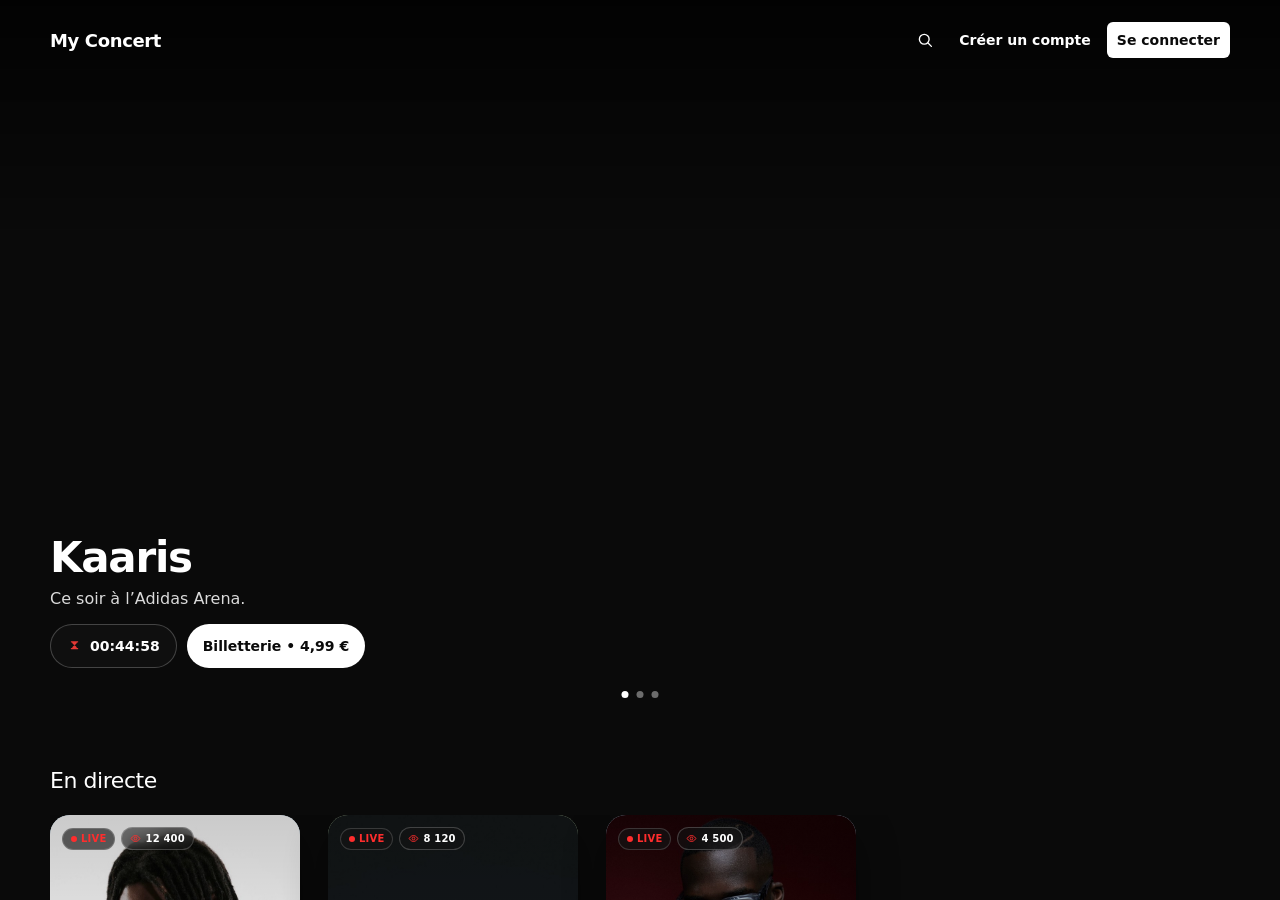
==== page/accueil/accueil.html @ a31f5b82 "Publier le site My Concert. Co-authored-by: Cursor <cursoragent@cursor.com>" ====
<!doctype html>
<html lang="fr">
  <head>
    <meta charset="UTF-8" />
    <meta name="viewport" content="width=device-width, initial-scale=1.0, maximum-scale=1.0" />
    <title>Accueil</title>
    <link rel="stylesheet" href="../../styles/theme.css" />
    <link rel="stylesheet" href="../../styles/mobile.css" />
    <link rel="stylesheet" href="../../componant/navbar/navbar.css" />
    <link rel="stylesheet" href="../../componant/post-concert/post-concert.css" />
    <link rel="stylesheet" href="../../componant/post-artiste/post-artiste.css" />
    <style>
      .accueil {
        padding-top: 0;
        padding-bottom: 40px;
      }

      .accueil__hero {
        position: relative;
        width: calc(100% + 100px);
        max-width: none;
        height: calc(100dvh - 180px);
        margin-left: -50px;
        overflow: hidden;
      }

      .accueil__slides {
        position: absolute;
        inset: 0;
      }

      .accueil__slide {
        position: absolute;
        inset: 0;
        z-index: 0;
        pointer-events: none;
        transform: translate3d(100%, 0, 0);
        will-change: transform;
      }

      .accueil__slide.is-active {
        z-index: 1;
        pointer-events: auto;
        transform: translate3d(0, 0, 0);
      }

      @media (prefers-reduced-motion: reduce) {
        .accueil__slide {
          transition: none !important;
        }
      }

      .accueil__slide img,
      .accueil__slide video {
        display: block;
        width: 100%;
        height: 100%;
        object-fit: cover;
        object-position: center;
      }

      .accueil__slide-content {
        position: absolute;
        left: 50px;
        bottom: 52px;
        z-index: 2;
        display: flex;
        flex-direction: column;
        align-items: flex-start;
        gap: 10px;
        max-width: 460px;
      }

      .accueil__slide-artist {
        margin: 0;
        font-size: 42px;
        font-weight: 800;
        letter-spacing: -0.03em;
        line-height: 1;
        color: #fff;
      }

      .accueil__slide-text {
        margin: 0 0 6px;
        font-size: 16px;
        color: rgba(255, 255, 255, 0.85);
      }

      .accueil__slide-actions {
        display: flex;
        gap: 10px;
      }

      .accueil__slide-timer,
      .accueil__slide-ticket {
        display: inline-flex;
        align-items: center;
        justify-content: center;
        gap: 8px;
        height: 44px;
        padding: 0 16px;
        border: none;
        border-radius: 999px;
        font: inherit;
        font-size: 14px;
        font-weight: 700;
        cursor: pointer;
        white-space: nowrap;
      }

      .accueil__slide-timer {
        color: #fff;
        background: rgba(20, 20, 20, 0.55);
        border: 1px solid rgba(255, 255, 255, 0.22);
      }

      .accueil__slide-timer svg {
        width: 15px;
        height: 15px;
        color: #e53935;
      }

      .accueil__slide-ticket {
        color: #0a0a0a;
        background: #fff;
      }

      .accueil__hero-zone {
        position: absolute;
        top: 0;
        bottom: 0;
        z-index: 3;
        display: flex;
        align-items: center;
        width: 140px;
      }

      .accueil__hero-zone--prev {
        left: 0;
        justify-content: flex-start;
        padding-left: 28px;
      }

      .accueil__hero-zone--next {
        right: 0;
        justify-content: flex-end;
        padding-right: 28px;
      }

      .accueil__hero-arrow {
        display: inline-flex;
        align-items: center;
        justify-content: center;
        width: 46px;
        height: 46px;
        border: none;
        border-radius: 50%;
        background: rgba(255, 255, 255, 0.28);
        color: #fff;
        border: 1px solid rgba(255, 255, 255, 0.4);
        backdrop-filter: blur(8px);
        cursor: pointer;
        opacity: 0;
        pointer-events: none;
        transition: opacity 0.2s ease;
      }

      .accueil__hero-zone:hover .accueil__hero-arrow {
        opacity: 1;
        pointer-events: auto;
      }

      .accueil__hero-arrow svg {
        width: 20px;
        height: 20px;
      }

      .accueil__hero-dots {
        position: absolute;
        left: 50%;
        bottom: 22px;
        z-index: 3;
        display: flex;
        gap: 8px;
        transform: translateX(-50%);
      }

      .accueil__hero-dot {
        width: 7px;
        height: 7px;
        padding: 0;
        border: none;
        border-radius: 50%;
        background: rgba(255, 255, 255, 0.4);
        cursor: pointer;
      }

      .accueil__hero-dot.is-active {
        background: #fff;
      }

      .accueil__rubriques {
        display: flex;
        flex-direction: column;
        gap: 72px;
        margin-top: 48px;
      }

      @media (max-width: 899px) {
        .accueil__rubriques {
          margin-left: -25px;
        }
      }

      .accueil__rubrique {
        display: flex;
        flex-direction: column;
        gap: 22px;
      }

      .accueil__rubrique-title {
        margin: 0;
        font-size: 22px;
        font-weight: 400;
        letter-spacing: -0.02em;
        text-align: left;
      }

      .accueil__rail {
        display: flex;
        gap: 28px;
        width: calc(100% + 50px);
        margin-right: -50px;
        overflow-x: auto;
        padding-bottom: 4px;
        scrollbar-width: none;
      }

      .accueil__rail::-webkit-scrollbar {
        display: none;
      }

      .accueil__rail .post-concert {
        flex: 0 0 250px;
        width: 250px;
        padding: 12px;
        border-radius: 20px;
      }

      .accueil__rail .post-concert__top {
        gap: 6px;
      }

      .accueil__rail .post-concert__badge {
        gap: 4px;
        padding: 5px 8px;
        font-size: 10px;
      }

      .accueil__rail .post-concert__badge svg,
      .accueil__rail .post-concert__badge--views svg {
        width: 11px;
        height: 11px;
      }

      .accueil__rail .post-concert__badge--live .dot {
        width: 6px;
        height: 6px;
      }

      .accueil__rail .post-concert__bottom {
        gap: 10px;
      }

      .accueil__rail .post-concert__title {
        font-size: 26px;
      }

      .accueil__rail .post-concert__status {
        font-size: 13px;
      }

      .accueil__rail .post-concert__actions {
        gap: 6px;
      }

      .accueil__rail .post-concert__timer,
      .accueil__rail .post-concert__btn {
        height: 34px;
        padding: 0 10px;
        gap: 5px;
        font-size: 12px;
      }

      .accueil__rail .post-concert__timer {
        min-width: 0;
      }

      .accueil__rail .post-concert__timer svg,
      .accueil__rail .post-concert__btn--locked svg,
      .accueil__rail .post-concert__btn--enter-live svg {
        width: 12px;
        height: 12px;
      }

      .accueil__artistes .post-artiste {
        width: 96px;
      }

      .accueil__artistes .post-artiste__avatar {
        width: 88px;
        height: 88px;
      }

      .accueil__artistes .post-artiste__name {
        font-size: 13px;
      }
    </style>
  </head>
  <body>
    <div class="app-shell" id="app">
      <main class="accueil" id="accueil">
        <div class="accueil__hero" id="hero">
          <div class="accueil__slides" id="hero-slides"></div>
          <div class="accueil__hero-zone accueil__hero-zone--prev">
            <button type="button" class="accueil__hero-arrow" id="hero-prev" aria-label="Page précédente">
              <svg viewBox="0 0 24 24" fill="none" aria-hidden="true">
                <path d="m15 5-7 7 7 7" stroke="currentColor" stroke-width="2.2" stroke-linecap="round" stroke-linejoin="round" />
              </svg>
            </button>
          </div>
          <div class="accueil__hero-zone accueil__hero-zone--next">
            <button type="button" class="accueil__hero-arrow" id="hero-next" aria-label="Page suivante">
              <svg viewBox="0 0 24 24" fill="none" aria-hidden="true">
                <path d="m9 5 7 7-7 7" stroke="currentColor" stroke-width="2.2" stroke-linecap="round" stroke-linejoin="round" />
              </svg>
            </button>
          </div>
          <div class="accueil__hero-dots" id="hero-dots"></div>
        </div>

        <div class="accueil__rubriques">
          <section class="accueil__rubrique" aria-labelledby="title-live">
            <h2 class="accueil__rubrique-title" id="title-live">En directe</h2>
            <div class="accueil__rail" id="rail-live"></div>
          </section>

          <section class="accueil__rubrique" aria-labelledby="title-attendus">
            <h2 class="accueil__rubrique-title" id="title-attendus">Les plus attendus</h2>
            <div class="accueil__rail" id="rail-attendus"></div>
          </section>

          <section class="accueil__rubrique" aria-labelledby="title-prochainement">
            <h2 class="accueil__rubrique-title" id="title-prochainement">Prochainement</h2>
            <div class="accueil__rail" id="rail-prochainement"></div>
          </section>

          <section class="accueil__rubrique" aria-labelledby="title-artistes">
            <h2 class="accueil__rubrique-title" id="title-artistes">Artistes à ne pas louper</h2>
            <div class="accueil__rail accueil__artistes" id="rail-artistes"></div>
          </section>

          <section class="accueil__rubrique" aria-labelledby="title-replay">
            <h2 class="accueil__rubrique-title" id="title-replay">Replay</h2>
            <div class="accueil__rail" id="rail-replay"></div>
          </section>
        </div>
      </main>
    </div>

    <script type="module">
      import { mountNavbar } from '../../componant/navbar/navbar.js'
      import { renderHero, renderHome } from './accueil.js'
      import { posts } from '../../data/posts.js'

      mountNavbar('#app', { brand: 'My Concert', active: 'accueil' })
      renderHero()
      renderHome(posts)
    </script>
  </body>
</html>
---- styles/theme.css ----
:root,
[data-theme="sombre"] {
  --bg-app: #0a0a0a;
  --bg-surface: #141414;
  --bg-elevated: #1c1c1c;
  --bg-card: #7d6b8f;
  --bg-card-ui: #151515;
  --bg-shell-outside: #050505;
  --bg-field: rgba(255, 255, 255, 0.04);
  --bg-icon: rgba(255, 255, 255, 0.06);

  --text-primary: #ffffff;
  --text-secondary: rgba(255, 255, 255, 0.85);
  --text-muted: rgba(255, 255, 255, 0.55);
  --text-inverse: #0a0a0a;

  --accent: #ffffff;
  --accent-danger: #e8483a;
  --border-subtle: rgba(255, 255, 255, 0.22);
  --border-row: rgba(255, 255, 255, 0.06);
  --border-field: rgba(255, 255, 255, 0.1);
  --overlay: rgba(0, 0, 0, 0.45);

  --font-sans: "Segoe UI", system-ui, sans-serif;
  --radius-card: 28px;
  --radius-pill: 999px;
}

[data-theme="clair"] {
  --bg-app: #f2f2f4;
  --bg-surface: #ffffff;
  --bg-elevated: #ececf0;
  --bg-card: #c4b5d4;
  --bg-card-ui: #ffffff;
  --bg-shell-outside: #d8d8de;
  --bg-field: rgba(0, 0, 0, 0.04);
  --bg-icon: rgba(0, 0, 0, 0.06);

  --text-primary: #111111;
  --text-secondary: rgba(17, 17, 17, 0.78);
  --text-muted: rgba(17, 17, 17, 0.5);
  --text-inverse: #ffffff;

  --accent: #111111;
  --accent-danger: #e53935;
  --border-subtle: rgba(0, 0, 0, 0.16);
  --border-row: rgba(0, 0, 0, 0.08);
  --border-field: rgba(0, 0, 0, 0.12);
  --overlay: rgba(0, 0, 0, 0.35);
}

*,
*::before,
*::after {
  box-sizing: border-box;
}

html,
body {
  margin: 0;
  min-height: 100%;
}

body {
  font-family: var(--font-sans);
  background: var(--bg-app);
  color: var(--text-primary);
  -webkit-font-smoothing: antialiased;
}
---- styles/mobile.css ----
:root {
  --content-max: 1120px;
  --auth-max: 420px;
  --navbar-height: 64px;
}

/* Shell plein écran (mobile + desktop) */
.app-shell {
  width: 100%;
  min-height: 100dvh;
  margin: 0 auto;
  background: var(--bg-app);
  position: relative;
  display: flex;
  flex-direction: column;
  overflow: hidden;
}

.app-shell > .accueil {
  flex: 1;
  overflow-y: auto;
  -webkit-overflow-scrolling: touch;
}

.app-shell > .accueil,
.app-shell > .live-page,
.app-shell > .mes-billets,
.app-shell > .recherche,
.app-shell > .profil,
.app-shell > .parametres,
.app-shell > .connextion,
.app-shell > .creer,
.app-shell > .page-empty {
  width: 100%;
  max-width: 100%;
  padding-left: 50px;
  padding-right: 50px;
  box-sizing: border-box;
}

@media (max-width: 899px) {
  .app-shell > .mes-billets,
  .app-shell > .profil,
  .app-shell > .parametres {
    padding-left: 25px;
    padding-right: 25px;
  }
}

/* Desktop : menu fixe en haut, contenu centré */
@media (min-width: 900px) {
  body {
    background: var(--bg-app);
  }

  .app-shell:has(> .navbar) {
    display: block;
    max-width: none;
    min-height: 100dvh;
    max-height: none;
    border-radius: 0;
    box-shadow: none;
  }

  .app-shell:has(> .navbar) > .navbar {
    width: 100%;
    max-width: none;
  }

  .app-shell:has(> .navbar) > .accueil,
  .app-shell:has(> .navbar) > .recherche,
  .app-shell:has(> .navbar) > .mes-billets,
  .app-shell:has(> .navbar) > .profil,
  .app-shell:has(> .navbar) > .parametres {
    min-width: 0;
    height: 100dvh;
    overflow-y: auto;
  }

  .app-shell:has(> .navbar) > .accueil,
  .app-shell:has(> .navbar) > .recherche {
    margin-left: 0;
    margin-right: 0;
    width: 100%;
    max-width: none;
  }

  .app-shell:has(> .navbar) > .mes-billets,
  .app-shell:has(> .navbar) > .profil,
  .app-shell:has(> .navbar) > .parametres {
    width: min(820px, 100%);
    max-width: 820px;
    margin-left: auto;
    margin-right: auto;
  }

  .app-shell:has(> .navbar) > .navbar-overlay,
  .app-shell:has(> .navbar) > .navbar-drawer {
    display: none !important;
  }

  .app-shell:not(:has(> .navbar)) {
    max-width: none;
    min-height: 100dvh;
  }
}
---- componant/navbar/navbar.css ----
.navbar {
  position: fixed;
  top: 0;
  left: 0;
  right: 0;
  z-index: 40;
  display: flex;
  align-items: flex-start;
  justify-content: flex-start;
  gap: 6px;
  height: 150px;
  padding: 25px;
  box-sizing: border-box;
  flex-shrink: 0;
  background: linear-gradient(to bottom, rgba(0, 0, 0, 0.72) 0%, rgba(0, 0, 0, 0) 100%);
  background-color: transparent;
  backdrop-filter: none;
  -webkit-backdrop-filter: none;
  border: none;
  box-shadow: none;
  pointer-events: none;
}

.navbar > * {
  pointer-events: auto;
}

.navbar--compact {
  height: 80px;
}

.navbar__profil {
  display: inline-flex;
  align-items: center;
  justify-content: center;
  width: 36px;
  height: 36px;
  flex-shrink: 0;
  color: var(--text-primary);
  text-decoration: none;
}

.navbar__profil svg {
  width: 22px;
  height: 22px;
}

.navbar__end {
  display: flex;
  align-items: center;
  min-width: 0;
  gap: 6px;
}

.navbar__brand {
  display: flex;
  align-items: center;
  height: 36px;
  margin: 0 0 0 auto;
  font-size: 15px;
  font-weight: 700;
  letter-spacing: -0.02em;
  color: var(--text-primary);
  text-decoration: none;
}

.navbar__search {
  display: flex;
  align-items: center;
  flex-shrink: 1;
  min-width: 0;
  gap: 6px;
}

.navbar__search-grow {
  width: 0;
  overflow: hidden;
  transition: width 0.45s cubic-bezier(0.22, 1, 0.36, 1);
}

.navbar__search.is-open .navbar__search-grow {
  width: min(220px, calc(100vw - 250px));
}

.navbar__search-clip {
  width: 220px;
}

.navbar__search-input {
  display: block;
  width: 220px;
  height: 36px;
  margin: 0;
  padding: 0 14px;
  line-height: 36px;
  border: none;
  border-radius: 999px;
  outline: none;
  background: rgba(255, 255, 255, 0.14);
  color: #fff;
  font: inherit;
  font-size: 14px;
  opacity: 0;
  transition: opacity 0.3s ease;
}

.navbar__search-input::placeholder {
  color: rgba(255, 255, 255, 0.62);
}

.navbar__search.is-open .navbar__search-input {
  opacity: 1;
}

.navbar__search-btn {
  order: -1;
  display: inline-flex;
  align-items: center;
  justify-content: center;
  width: 36px;
  height: 36px;
  padding: 0;
  border: none;
  border-radius: 50%;
  background: transparent;
  color: #fff;
  cursor: pointer;
  flex-shrink: 0;
}

.navbar__search-btn svg {
  width: 18px;
  height: 18px;
}

.navbar__links {
  display: none;
  list-style: none;
  margin: 0;
  padding: 0;
}

.navbar__links a {
  display: flex;
  align-items: center;
  gap: 12px;
  padding: 12px 14px;
  border-radius: 12px;
  color: var(--text-secondary);
  text-decoration: none;
  font-size: 15px;
  font-weight: 600;
}

.navbar__links a:hover,
.navbar__links a.is-active {
  background: var(--bg-icon);
  color: var(--text-primary);
}

.navbar__links .navbar-drawer__icon {
  width: 20px;
  height: 20px;
}

.navbar__auth {
  display: none;
}

.navbar-overlay {
  position: fixed;
  inset: 0;
  z-index: 50;
  background: rgba(0, 0, 0, 0.55);
  opacity: 0;
  pointer-events: none;
  transition: opacity 0.25s ease;
}

.navbar-overlay.is-open {
  opacity: 1;
  pointer-events: auto;
}

.navbar-drawer {
  position: fixed;
  top: 0;
  left: 0;
  z-index: 60;
  width: min(78%, 280px);
  height: 100%;
  padding: 25px;
  background: var(--bg-surface);
  transform: translateX(-105%);
  transition: transform 0.28s ease;
  box-shadow: 8px 0 30px rgba(0, 0, 0, 0.35);
  overflow-y: auto;
}

.navbar-drawer.is-open {
  transform: translateX(0);
}

.navbar-drawer__list {
  list-style: none;
  margin: 0;
  padding: 0;
  display: flex;
  flex-direction: column;
  gap: 4px;
}

.navbar-drawer__list a {
  display: flex;
  align-items: center;
  gap: 12px;
  padding: 12px 12px;
  border-radius: 12px;
  color: var(--text-secondary);
  text-decoration: none;
  font-size: 16px;
  font-weight: 600;
}

.navbar-drawer__icon {
  display: inline-flex;
  width: 22px;
  height: 22px;
  flex-shrink: 0;
}

.navbar-drawer__icon svg {
  width: 100%;
  height: 100%;
}

.navbar-drawer__list a:hover,
.navbar-drawer__list a.is-active {
  background: var(--bg-icon);
  color: var(--text-primary);
}

@media (min-width: 900px) {
  .navbar {
    position: fixed;
    top: 0;
    left: 0;
    right: 0;
    z-index: 80;
    width: 100%;
    display: grid;
    grid-template-columns: 1fr auto 1fr;
    align-items: start;
    justify-content: stretch;
    height: 230px;
    padding: 22px 50px 0;
    box-sizing: border-box;
    border: none;
    outline: none;
    background: linear-gradient(to bottom, rgba(0, 0, 0, 0.72) 0%, rgba(0, 0, 0, 0) 100%);
    background-color: transparent;
    backdrop-filter: none;
    -webkit-backdrop-filter: none;
    box-shadow: none;
    overflow: visible;
    pointer-events: none;
  }

  .navbar--compact {
    height: 88px;
  }

  .navbar::before {
    content: none;
  }

  .navbar > * {
    pointer-events: auto;
  }

  .navbar__profil {
    display: none;
  }

  .navbar__end {
    grid-column: 3;
    grid-row: 1;
    justify-self: end;
    align-self: start;
    height: 36px;
  }

  .navbar__brand {
    position: static;
    justify-self: start;
    align-self: start;
    grid-column: 1;
    grid-row: 1;
    display: flex;
    align-items: center;
    height: 36px;
    margin: 0;
    font-size: 18px;
    padding: 0;
  }

  .navbar__search-btn {
    order: 1;
  }

  .navbar__search.is-open .navbar__search-grow {
    width: 220px;
  }

  .navbar__links {
    display: flex;
    flex-direction: row;
    align-items: center;
    justify-content: center;
    justify-self: center;
    grid-column: 2;
    grid-row: 1;
    gap: 4px;
    width: auto;
    max-width: 100%;
  }

  .navbar__links .navbar__item--mobile {
    display: none;
  }

  .navbar__links .navbar-drawer__icon {
    display: none;
  }

  .navbar__links a {
    height: 36px;
    padding: 0 10px;
    box-sizing: border-box;
    font-size: 14px;
    border-radius: 6px;
  }

  .navbar__links a.is-active {
    background: rgba(255, 255, 255, 0.16);
    box-shadow: none;
  }

  .navbar__auth {
    display: flex;
    align-items: center;
    gap: 6px;
    height: 36px;
    margin-top: 0;
    margin-left: 0;
  }

  .navbar__auth-link {
    display: inline-flex;
    align-items: center;
    height: 36px;
    padding: 0 10px;
    box-sizing: border-box;
    border-radius: 6px;
    border: none;
    background: transparent;
    color: var(--text-primary);
    text-decoration: none;
    font-size: 14px;
    font-weight: 600;
    white-space: nowrap;
  }

  .navbar__auth-link--solid {
    background: #ffffff;
    color: #0a0a0a;
  }

  .navbar-overlay,
  .navbar-drawer {
    display: none !important;
  }
}
---- componant/post-concert/post-concert.css ----
.post-concert {
  --post-bg: #7d6b8f;

  position: relative;
  display: flex;
  flex-direction: column;
  justify-content: space-between;
  width: 100%;
  aspect-ratio: 3 / 4;
  height: auto;
  flex-shrink: 0;
  padding: 16px;
  border-radius: var(--radius-card);
  background: var(--post-bg);
  overflow: hidden;
  box-shadow: 0 18px 40px rgba(0, 0, 0, 0.45);
  isolation: isolate;
}

.post-concert__media {
  position: absolute;
  inset: 0;
  z-index: -1;
  background: var(--post-bg) center / cover no-repeat;
}

.post-concert__media::after {
  content: "";
  position: absolute;
  inset: 0;
  background: linear-gradient(
    180deg,
    rgba(0, 0, 0, 0.18) 0%,
    rgba(0, 0, 0, 0.08) 40%,
    rgba(0, 0, 0, 0.72) 100%
  );
}

.post-concert__top {
  display: flex;
  align-items: center;
  gap: 8px;
}

.post-concert__badge {
  display: inline-flex;
  align-items: center;
  gap: 6px;
  padding: 7px 12px;
  border-radius: var(--radius-pill);
  font-size: 12px;
  font-weight: 700;
  letter-spacing: 0.02em;
  line-height: 1;
}

.post-concert__badge svg {
  width: 13px;
  height: 13px;
  flex-shrink: 0;
}

.post-concert__badge--tonight {
  background: #ffffff;
  color: #0a0a0a;
  text-transform: uppercase;
}

.post-concert__badge--count {
  background: var(--overlay);
  color: #ffffff;
  border: 1px solid rgba(255, 255, 255, 0.18);
  backdrop-filter: blur(8px);
}

.post-concert__badge--live {
  color: #ff2d2d;
  text-transform: uppercase;
  background: rgba(20, 20, 20, 0.65);
  border: 1px solid rgba(255, 255, 255, 0.16);
  backdrop-filter: blur(8px);
}

.post-concert__badge--live .dot {
  width: 7px;
  height: 7px;
  border-radius: 50%;
  background: #ff2d2d;
  flex-shrink: 0;
  animation: post-live-pulse 1.4s ease-in-out infinite;
}

.post-concert__badge--views {
  color: #ffffff;
  background: rgba(20, 20, 20, 0.55);
  border: 1px solid rgba(255, 255, 255, 0.2);
  backdrop-filter: blur(8px);
}

.post-concert__badge--views svg {
  width: 14px;
  height: 14px;
  color: #ff2d2d;
}

@keyframes post-live-pulse {
  0%,
  100% {
    opacity: 1;
  }
  50% {
    opacity: 0.15;
  }
}

.post-concert__bottom {
  display: flex;
  flex-direction: column;
  gap: 14px;
}

.post-concert__info {
  display: flex;
  flex-direction: column;
  gap: 4px;
}

.post-concert__title {
  margin: 0;
  font-size: 42px;
  font-weight: 800;
  letter-spacing: -0.03em;
  line-height: 1;
  color: #ffffff;
}

.post-concert__status {
  margin: 0;
  font-size: 15px;
  font-weight: 500;
  color: rgba(255, 255, 255, 0.85);
}

.post-concert__actions {
  display: flex;
  gap: 10px;
}

.post-concert__timer,
.post-concert__btn {
  display: inline-flex;
  align-items: center;
  justify-content: center;
  gap: 8px;
  height: 48px;
  padding: 0 18px;
  border-radius: var(--radius-pill);
  font-size: 15px;
  font-weight: 700;
  line-height: 1;
  border: none;
  cursor: pointer;
  white-space: nowrap;
}

.post-concert__timer {
  flex: 0 0 auto;
  min-width: 128px;
  color: #ffffff;
  background: rgba(20, 20, 20, 0.55);
  border: 1.5px solid rgba(255, 255, 255, 0.22);
  backdrop-filter: blur(8px);
}

.post-concert__timer svg {
  width: 15px;
  height: 15px;
  color: var(--accent-danger);
  flex-shrink: 0;
}

.post-concert__btn {
  flex: 1;
}

.post-concert__btn--billetterie {
  color: #0a0a0a;
  background: #ffffff;
}

.post-concert__btn--locked {
  color: rgba(255, 255, 255, 0.55);
  background: #2a2a2a;
}

.post-concert__btn--locked svg {
  width: 15px;
  height: 15px;
  flex-shrink: 0;
}

.post-concert__btn--enter-live {
  width: 100%;
  color: #ffffff;
  background: #e53935;
  text-decoration: none;
  animation: post-enter-breathe 1.6s ease-in-out infinite;
  transform-origin: center;
}

.post-concert__btn--enter-live svg {
  width: 12px;
  height: 12px;
  flex-shrink: 0;
}

.post-concert__btn--billetterie-live {
  width: 100%;
  color: #0a0a0a;
  background: #ffffff;
}

@keyframes post-enter-breathe {
  0%,
  100% {
    transform: scale(1);
  }
  50% {
    transform: scale(1.06);
  }
}
---- componant/post-artiste/post-artiste.css ----
.post-artiste {
  position: relative;
  display: flex;
  flex-direction: column;
  align-items: center;
  gap: 6px;
  flex: 0 0 auto;
  width: 72px;
  padding: 0;
  border: none;
  background: transparent;
  color: inherit;
  font: inherit;
  cursor: pointer;
}

.post-artiste__avatar {
  position: relative;
  width: 64px;
  height: 64px;
  border-radius: 50%;
  padding: 3px;
  background: transparent;
}

.post-artiste__avatar::before {
  content: "";
  position: absolute;
  inset: 0;
  border-radius: 50%;
  border: 2.5px solid transparent;
  pointer-events: none;
}

.post-artiste--live .post-artiste__avatar::before {
  border-color: #e53935;
}

.post-artiste--prevu .post-artiste__avatar::before {
  border-color: #2f6bff;
}

.post-artiste__photo {
  display: block;
  width: 100%;
  height: 100%;
  border-radius: 50%;
  object-fit: cover;
  object-position: center top;
  background: #2a2a2a;
}

.post-artiste__dot {
  display: none;
  position: absolute;
  top: 2px;
  right: 2px;
  width: 12px;
  height: 12px;
  border-radius: 50%;
  background: #e53935;
  border: 2px solid var(--bg-app);
  animation: post-artiste-pulse 1.4s ease-in-out infinite;
}

.post-artiste--live .post-artiste__dot {
  display: block;
}

@keyframes post-artiste-pulse {
  0%,
  100% {
    opacity: 1;
    transform: scale(1);
  }
  50% {
    opacity: 0.25;
    transform: scale(0.85);
  }
}

.post-artiste__name {
  margin: 0;
  max-width: 100%;
  font-size: 11px;
  font-weight: 600;
  color: var(--text-secondary);
  white-space: nowrap;
  overflow: hidden;
  text-overflow: ellipsis;
  text-align: center;
}
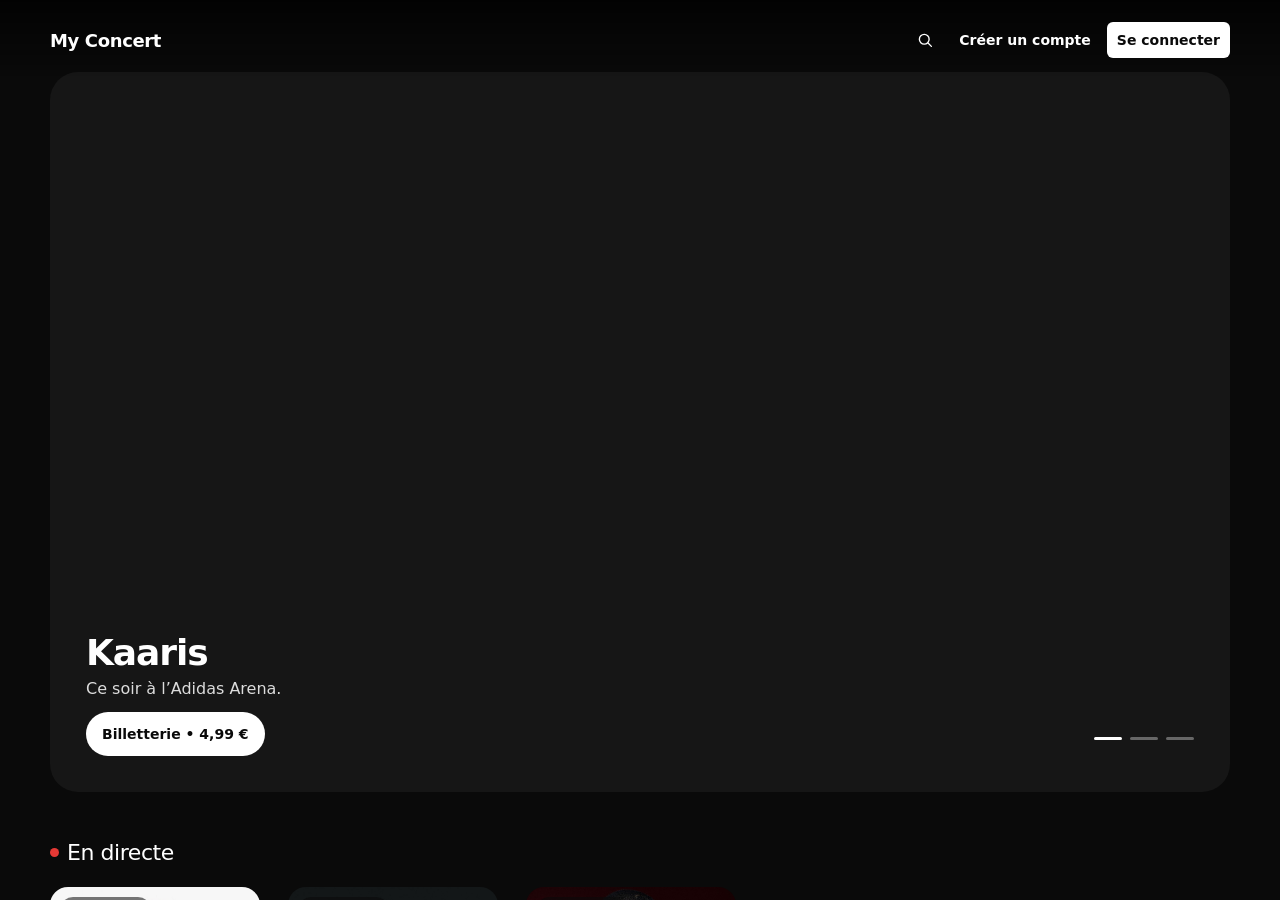
==== commit b073eac5: "v1" ====
--- a/page/accueil/accueil.html
+++ b/page/accueil/accueil.html
@@ -17,11 +17,12 @@
 
       .accueil__hero {
         position: relative;
-        width: calc(100% + 100px);
-        max-width: none;
-        height: calc(100dvh - 180px);
-        margin-left: -50px;
+        width: calc(100% + 50px);
+        height: calc(100dvh - 170px);
+        margin: 76px 0 0 -25px;
+        border-radius: 24px;
         overflow: hidden;
+        background: #161616;
       }
 
       .accueil__slides {
@@ -57,23 +58,24 @@
         height: 100%;
         object-fit: cover;
         object-position: center;
+        pointer-events: none;
       }
 
       .accueil__slide-content {
         position: absolute;
-        left: 50px;
-        bottom: 52px;
+        left: 28px;
+        bottom: 28px;
         z-index: 2;
         display: flex;
         flex-direction: column;
         align-items: flex-start;
-        gap: 10px;
+        gap: 8px;
         max-width: 460px;
       }
 
       .accueil__slide-artist {
         margin: 0;
-        font-size: 42px;
+        font-size: 28px;
         font-weight: 800;
         letter-spacing: -0.03em;
         line-height: 1;
@@ -91,7 +93,6 @@
         gap: 10px;
       }
 
-      .accueil__slide-timer,
       .accueil__slide-ticket {
         display: inline-flex;
         align-items: center;
@@ -106,18 +107,6 @@
         font-weight: 700;
         cursor: pointer;
         white-space: nowrap;
-      }
-
-      .accueil__slide-timer {
-        color: #fff;
-        background: rgba(20, 20, 20, 0.55);
-        border: 1px solid rgba(255, 255, 255, 0.22);
-      }
-
-      .accueil__slide-timer svg {
-        width: 15px;
-        height: 15px;
-        color: #e53935;
       }
 
       .accueil__slide-ticket {
@@ -177,21 +166,20 @@
 
       .accueil__hero-dots {
         position: absolute;
-        left: 50%;
-        bottom: 22px;
+        right: 28px;
+        bottom: 42px;
         z-index: 3;
         display: flex;
         gap: 8px;
-        transform: translateX(-50%);
       }
 
       .accueil__hero-dot {
-        width: 7px;
-        height: 7px;
+        width: 28px;
+        height: 3px;
         padding: 0;
         border: none;
-        border-radius: 50%;
-        background: rgba(255, 255, 255, 0.4);
+        border-radius: 999px;
+        background: rgba(255, 255, 255, 0.35);
         cursor: pointer;
       }
 
@@ -202,8 +190,31 @@
       .accueil__rubriques {
         display: flex;
         flex-direction: column;
-        gap: 72px;
+        gap: 48px;
         margin-top: 48px;
+      }
+
+      @media (min-width: 900px) {
+        .accueil__hero {
+          width: 100%;
+          height: calc(100dvh - 180px);
+          margin: 72px 0 0;
+          border-radius: 28px;
+        }
+
+        .accueil__slide-content {
+          left: 36px;
+          bottom: 36px;
+        }
+
+        .accueil__slide-artist {
+          font-size: 36px;
+        }
+
+        .accueil__hero-dots {
+          right: 36px;
+          bottom: 52px;
+        }
       }
 
       @media (max-width: 899px) {
@@ -226,12 +237,233 @@
         text-align: left;
       }
 
+      .accueil__rubrique-title--live {
+        display: flex;
+        align-items: center;
+        gap: 8px;
+      }
+
+      .accueil__rubrique-title--live::before {
+        content: "";
+        width: 9px;
+        height: 9px;
+        border-radius: 50%;
+        background: #e53935;
+        flex-shrink: 0;
+      }
+
+      .accueil__prochain-head {
+        display: flex;
+        align-items: center;
+        justify-content: space-between;
+        gap: 16px;
+      }
+
+      .accueil__week {
+        position: relative;
+        flex-shrink: 0;
+      }
+
+      .accueil__week-btn {
+        display: inline-flex;
+        align-items: center;
+        gap: 6px;
+        height: 32px;
+        padding: 0;
+        border: none;
+        background: transparent;
+        color: rgba(255, 255, 255, 0.78);
+        font: inherit;
+        font-size: 14px;
+        cursor: pointer;
+      }
+
+      .accueil__week-btn svg {
+        width: 16px;
+        height: 16px;
+      }
+
+      .accueil__week-panel {
+        position: absolute;
+        top: calc(100% + 8px);
+        right: 0;
+        z-index: 6;
+        width: 190px;
+        max-height: 280px;
+        overflow: auto;
+        padding: 10px;
+        border-radius: 14px;
+        background: #1c1c1c;
+        box-shadow: 0 12px 30px rgba(0, 0, 0, 0.45);
+      }
+
+      .accueil__week-panel[hidden] {
+        display: none;
+      }
+
+      .accueil__week-year {
+        display: flex;
+        align-items: center;
+        justify-content: space-between;
+        margin-bottom: 6px;
+        font-size: 14px;
+        font-weight: 700;
+      }
+
+      .accueil__week-year button {
+        width: 28px;
+        height: 28px;
+        border: none;
+        border-radius: 8px;
+        background: transparent;
+        color: #fff;
+        font: inherit;
+        font-size: 18px;
+        cursor: pointer;
+      }
+
+      .accueil__week-list {
+        display: flex;
+        flex-direction: column;
+        gap: 2px;
+      }
+
+      .accueil__week-option {
+        width: 100%;
+        padding: 8px 10px;
+        border: none;
+        border-radius: 8px;
+        background: transparent;
+        color: rgba(255, 255, 255, 0.82);
+        font: inherit;
+        font-size: 14px;
+        text-align: left;
+        cursor: pointer;
+      }
+
+      .accueil__week-option.is-active,
+      .accueil__week-option:hover {
+        background: rgba(255, 255, 255, 0.1);
+        color: #fff;
+      }
+
+      .accueil__schedule {
+        display: flex;
+        flex-direction: column;
+      }
+
+      .accueil__slot {
+        --slot-line: 78px;
+        position: relative;
+        display: grid;
+        grid-template-columns: 64px 48px 40px minmax(0, 1fr) auto;
+        align-items: center;
+        gap: 14px;
+        padding: 16px 0;
+        border-bottom: 1px solid rgba(255, 255, 255, 0.12);
+      }
+
+      .accueil__slot--continued {
+        border-bottom-color: transparent;
+      }
+
+      .accueil__slot--continued::after {
+        content: "";
+        position: absolute;
+        left: var(--slot-line);
+        right: 0;
+        bottom: 0;
+        height: 1px;
+        background: rgba(255, 255, 255, 0.12);
+      }
+
+      .accueil__slot-date {
+        display: flex;
+        flex-direction: column;
+        gap: 2px;
+        min-height: 42px;
+      }
+
+      .accueil__slot-date strong {
+        font-size: 28px;
+        font-weight: 500;
+        letter-spacing: -0.03em;
+        line-height: 1;
+      }
+
+      .accueil__slot-date span,
+      .accueil__slot-time,
+      .accueil__slot-info span {
+        font-size: 12px;
+        color: rgba(255, 255, 255, 0.55);
+      }
+
+      .accueil__slot-time {
+        font-size: 14px;
+      }
+
+      .accueil__slot-thumb {
+        display: block;
+        width: 40px;
+        height: 40px;
+        border-radius: 8px;
+        object-fit: cover;
+        background: #2a2a2a;
+      }
+
+      .accueil__slot-info {
+        min-width: 0;
+        display: flex;
+        flex-direction: column;
+        gap: 2px;
+      }
+
+      .accueil__slot-info strong {
+        font-size: 15px;
+        font-weight: 700;
+      }
+
+      .accueil__slot-btn {
+        height: 32px;
+        padding: 0 14px;
+        border: none;
+        border-radius: 999px;
+        background: #3a3a3a;
+        color: rgba(255, 255, 255, 0.88);
+        font: inherit;
+        font-size: 13px;
+        font-weight: 600;
+        cursor: pointer;
+        white-space: nowrap;
+      }
+
+      .accueil__schedule-empty {
+        margin: 0;
+        padding: 8px 0 4px;
+        font-size: 14px;
+        color: rgba(255, 255, 255, 0.55);
+      }
+
+      @media (max-width: 899px) {
+        .accueil__slot {
+          --slot-line: 62px;
+          grid-template-columns: 52px 42px 36px minmax(0, 1fr) auto;
+          gap: 10px;
+        }
+
+        .accueil__slot-date strong {
+          font-size: 24px;
+        }
+      }
+
       .accueil__rail {
         display: flex;
         gap: 28px;
         width: calc(100% + 50px);
         margin-right: -50px;
         overflow-x: auto;
+        overscroll-behavior-x: contain;
+        touch-action: pan-x pan-y;
         padding-bottom: 4px;
         scrollbar-width: none;
       }
@@ -241,66 +473,8 @@
       }
 
       .accueil__rail .post-concert {
-        flex: 0 0 250px;
-        width: 250px;
-        padding: 12px;
-        border-radius: 20px;
-      }
-
-      .accueil__rail .post-concert__top {
-        gap: 6px;
-      }
-
-      .accueil__rail .post-concert__badge {
-        gap: 4px;
-        padding: 5px 8px;
-        font-size: 10px;
-      }
-
-      .accueil__rail .post-concert__badge svg,
-      .accueil__rail .post-concert__badge--views svg {
-        width: 11px;
-        height: 11px;
-      }
-
-      .accueil__rail .post-concert__badge--live .dot {
-        width: 6px;
-        height: 6px;
-      }
-
-      .accueil__rail .post-concert__bottom {
-        gap: 10px;
-      }
-
-      .accueil__rail .post-concert__title {
-        font-size: 26px;
-      }
-
-      .accueil__rail .post-concert__status {
-        font-size: 13px;
-      }
-
-      .accueil__rail .post-concert__actions {
-        gap: 6px;
-      }
-
-      .accueil__rail .post-concert__timer,
-      .accueil__rail .post-concert__btn {
-        height: 34px;
-        padding: 0 10px;
-        gap: 5px;
-        font-size: 12px;
-      }
-
-      .accueil__rail .post-concert__timer {
-        min-width: 0;
-      }
-
-      .accueil__rail .post-concert__timer svg,
-      .accueil__rail .post-concert__btn--locked svg,
-      .accueil__rail .post-concert__btn--enter-live svg {
-        width: 12px;
-        height: 12px;
+        flex: 0 0 210px;
+        width: 210px;
       }
 
       .accueil__artistes .post-artiste {
@@ -341,18 +515,34 @@
 
         <div class="accueil__rubriques">
           <section class="accueil__rubrique" aria-labelledby="title-live">
-            <h2 class="accueil__rubrique-title" id="title-live">En directe</h2>
+            <h2 class="accueil__rubrique-title accueil__rubrique-title--live" id="title-live">En directe</h2>
             <div class="accueil__rail" id="rail-live"></div>
           </section>
 
           <section class="accueil__rubrique" aria-labelledby="title-attendus">
-            <h2 class="accueil__rubrique-title" id="title-attendus">Les plus attendus</h2>
+            <h2 class="accueil__rubrique-title" id="title-attendus">A ne pas rater</h2>
             <div class="accueil__rail" id="rail-attendus"></div>
           </section>
 
           <section class="accueil__rubrique" aria-labelledby="title-prochainement">
-            <h2 class="accueil__rubrique-title" id="title-prochainement">Prochainement</h2>
-            <div class="accueil__rail" id="rail-prochainement"></div>
+            <div class="accueil__prochain-head">
+              <h2 class="accueil__rubrique-title" id="title-prochainement">Prochainement</h2>
+              <div class="accueil__week">
+                <button type="button" class="accueil__week-btn" id="week-btn" aria-expanded="false" aria-haspopup="listbox">
+                  <span id="week-label">Semaine</span>
+                  <svg viewBox="0 0 24 24" fill="none" aria-hidden="true"><path d="m6 9 6 6 6-6" stroke="currentColor" stroke-width="1.8" stroke-linecap="round" stroke-linejoin="round"/></svg>
+                </button>
+                <div class="accueil__week-panel" id="week-panel" hidden>
+                  <div class="accueil__week-year">
+                    <button type="button" id="year-prev" aria-label="Année précédente">‹</button>
+                    <span id="year-label"></span>
+                    <button type="button" id="year-next" aria-label="Année suivante">›</button>
+                  </div>
+                  <div class="accueil__week-list" id="week-list" role="listbox" aria-label="Semaines"></div>
+                </div>
+              </div>
+            </div>
+            <div class="accueil__schedule" id="schedule"></div>
           </section>
 
           <section class="accueil__rubrique" aria-labelledby="title-artistes">
--- a/styles/mobile.css
+++ b/styles/mobile.css
@@ -39,6 +39,13 @@
 }
 
 @media (max-width: 899px) {
+  html,
+  body,
+  .app-shell > .accueil {
+    overflow-x: hidden;
+    overscroll-behavior-x: none;
+  }
+
   .app-shell > .mes-billets,
   .app-shell > .profil,
   .app-shell > .parametres {
--- a/componant/navbar/navbar.css
+++ b/componant/navbar/navbar.css
@@ -8,7 +8,7 @@
   align-items: flex-start;
   justify-content: flex-start;
   gap: 6px;
-  height: 150px;
+  height: 68px;
   padding: 25px;
   box-sizing: border-box;
   flex-shrink: 0;
@@ -26,13 +26,14 @@
 }
 
 .navbar--compact {
-  height: 80px;
+  height: 64px;
 }
 
 .navbar__profil {
   display: inline-flex;
   align-items: center;
   justify-content: center;
+  order: 2;
   width: 36px;
   height: 36px;
   flex-shrink: 0;
@@ -48,15 +49,18 @@
 .navbar__end {
   display: flex;
   align-items: center;
+  order: 1;
   min-width: 0;
+  margin-left: auto;
   gap: 6px;
 }
 
 .navbar__brand {
   display: flex;
   align-items: center;
+  order: -1;
   height: 36px;
-  margin: 0 0 0 auto;
+  margin: 0;
   font-size: 15px;
   font-weight: 700;
   letter-spacing: -0.02em;
@@ -65,6 +69,7 @@
 }
 
 .navbar__search {
+  position: relative;
   display: flex;
   align-items: center;
   flex-shrink: 1;
@@ -73,6 +78,9 @@
 }
 
 .navbar__search-grow {
+  position: absolute;
+  top: 0;
+  right: calc(100% + 6px);
   width: 0;
   overflow: hidden;
   transition: width 0.45s cubic-bezier(0.22, 1, 0.36, 1);
@@ -113,7 +121,6 @@
 }
 
 .navbar__search-btn {
-  order: -1;
   display: inline-flex;
   align-items: center;
   justify-content: center;
@@ -252,7 +259,7 @@
     grid-template-columns: 1fr auto 1fr;
     align-items: start;
     justify-content: stretch;
-    height: 230px;
+    height: 76px;
     padding: 22px 50px 0;
     box-sizing: border-box;
     border: none;
@@ -267,7 +274,7 @@
   }
 
   .navbar--compact {
-    height: 88px;
+    height: 72px;
   }
 
   .navbar::before {
@@ -280,6 +287,7 @@
 
   .navbar__profil {
     display: none;
+    order: 0;
   }
 
   .navbar__end {
@@ -287,7 +295,9 @@
     grid-row: 1;
     justify-self: end;
     align-self: start;
-    height: 36px;
+    order: 0;
+    height: 36px;
+    margin-left: 0;
   }
 
   .navbar__brand {
@@ -296,12 +306,23 @@
     align-self: start;
     grid-column: 1;
     grid-row: 1;
+    order: 0;
     display: flex;
     align-items: center;
     height: 36px;
     margin: 0;
     font-size: 18px;
     padding: 0;
+  }
+
+  .navbar__search {
+    position: static;
+  }
+
+  .navbar__search-grow {
+    position: static;
+    top: auto;
+    right: auto;
   }
 
   .navbar__search-btn {
@@ -376,6 +397,21 @@
     color: #0a0a0a;
   }
 
+  .navbar__auth-icon {
+    display: inline-flex;
+    align-items: center;
+    justify-content: center;
+    width: 36px;
+    height: 36px;
+    color: #fff;
+    text-decoration: none;
+  }
+
+  .navbar__auth-icon svg {
+    width: 22px;
+    height: 22px;
+  }
+
   .navbar-overlay,
   .navbar-drawer {
     display: none !important;
--- a/componant/post-concert/post-concert.css
+++ b/componant/post-concert/post-concert.css
@@ -1,39 +1,65 @@
 .post-concert {
-  --post-bg: #7d6b8f;
-
+  --post-bg: #2a2a2a;
+
+  display: flex;
+  flex-direction: column;
+  align-items: stretch;
+  gap: 12px;
+  width: 210px;
+  flex-shrink: 0;
+  padding: 0;
+  background: transparent;
+  box-shadow: none;
+}
+
+.post-concert__media {
   position: relative;
-  display: flex;
-  flex-direction: column;
-  justify-content: space-between;
-  width: 100%;
-  aspect-ratio: 3 / 4;
-  height: auto;
-  flex-shrink: 0;
-  padding: 16px;
-  border-radius: var(--radius-card);
-  background: var(--post-bg);
+  height: 280px;
+  border-radius: 18px;
   overflow: hidden;
-  box-shadow: 0 18px 40px rgba(0, 0, 0, 0.45);
-  isolation: isolate;
-}
-
-.post-concert__media {
+  background: var(--post-bg) center / cover no-repeat;
+}
+
+.post-concert__media::after {
+  content: none;
+}
+
+.post-concert__chips {
   position: absolute;
-  inset: 0;
-  z-index: -1;
-  background: var(--post-bg) center / cover no-repeat;
-}
-
-.post-concert__media::after {
-  content: "";
-  position: absolute;
-  inset: 0;
-  background: linear-gradient(
-    180deg,
-    rgba(0, 0, 0, 0.18) 0%,
-    rgba(0, 0, 0, 0.08) 40%,
-    rgba(0, 0, 0, 0.72) 100%
-  );
+  top: 10px;
+  left: 10px;
+  z-index: 1;
+  display: flex;
+  align-items: center;
+  gap: 6px;
+}
+
+.post-concert__chip {
+  display: inline-flex;
+  align-items: center;
+  gap: 6px;
+  height: 26px;
+  padding: 0 8px;
+  border-radius: 999px;
+  background: rgba(10, 10, 10, 0.55);
+  color: #fff;
+  font-size: 12px;
+  font-weight: 700;
+  line-height: 1;
+  letter-spacing: 0.01em;
+}
+
+.post-concert__chip--live {
+  color: #ff2d2d;
+}
+
+.post-concert__chip--live .dot {
+  width: 7px;
+  height: 7px;
+  border-radius: 50%;
+  background: #ff2d2d;
+  flex-shrink: 0;
+  animation: post-live-pulse 1.4s ease-in-out infinite;
 }
 
 .post-concert__top {
@@ -113,6 +139,38 @@
   }
 }
 
+.post-concert__row {
+  display: flex;
+  align-items: flex-start;
+  gap: 10px;
+  width: 100%;
+}
+
+.post-concert__ticket {
+  position: relative;
+  display: inline-flex;
+  align-items: center;
+  justify-content: center;
+  flex-shrink: 0;
+  width: 72px;
+  height: 32px;
+  margin-left: auto;
+  padding: 0;
+  border: none;
+  border-radius: 7px;
+  background:
+    radial-gradient(circle at left, transparent 5px, #ececec 5.5px) left / 51% 100% no-repeat,
+    radial-gradient(circle at right, transparent 5px, #ececec 5.5px) right / 51% 100% no-repeat;
+  color: #111;
+  font: inherit;
+  font-size: 11px;
+  font-weight: 800;
+  line-height: 1;
+  cursor: pointer;
+  text-decoration: none;
+}
+
+
 .post-concert__bottom {
   display: flex;
   flex-direction: column;
@@ -127,18 +185,44 @@
 
 .post-concert__title {
   margin: 0;
-  font-size: 42px;
-  font-weight: 800;
-  letter-spacing: -0.03em;
-  line-height: 1;
+  font-size: 16px;
+  font-weight: 700;
+  letter-spacing: -0.02em;
+  line-height: 1.1;
   color: #ffffff;
 }
 
 .post-concert__status {
   margin: 0;
-  font-size: 15px;
+  font-size: 13px;
   font-weight: 500;
-  color: rgba(255, 255, 255, 0.85);
+  color: rgba(255, 255, 255, 0.55);
+}
+
+.post-concert__enter {
+  display: inline-flex;
+  align-items: center;
+  justify-content: center;
+  flex-shrink: 0;
+  width: 44px;
+  height: 32px;
+  margin-left: auto;
+  border: none;
+  border-radius: 10px;
+  background: #e53935;
+  color: #fff;
+  text-decoration: none;
+}
+
+.post-concert__enter svg {
+  width: 16px;
+  height: 16px;
+}
+
+.post-concert__enter--wait {
+  background: #3a3a3a;
+  color: rgba(255, 255, 255, 0.45);
+  cursor: default;
 }
 
 .post-concert__actions {
